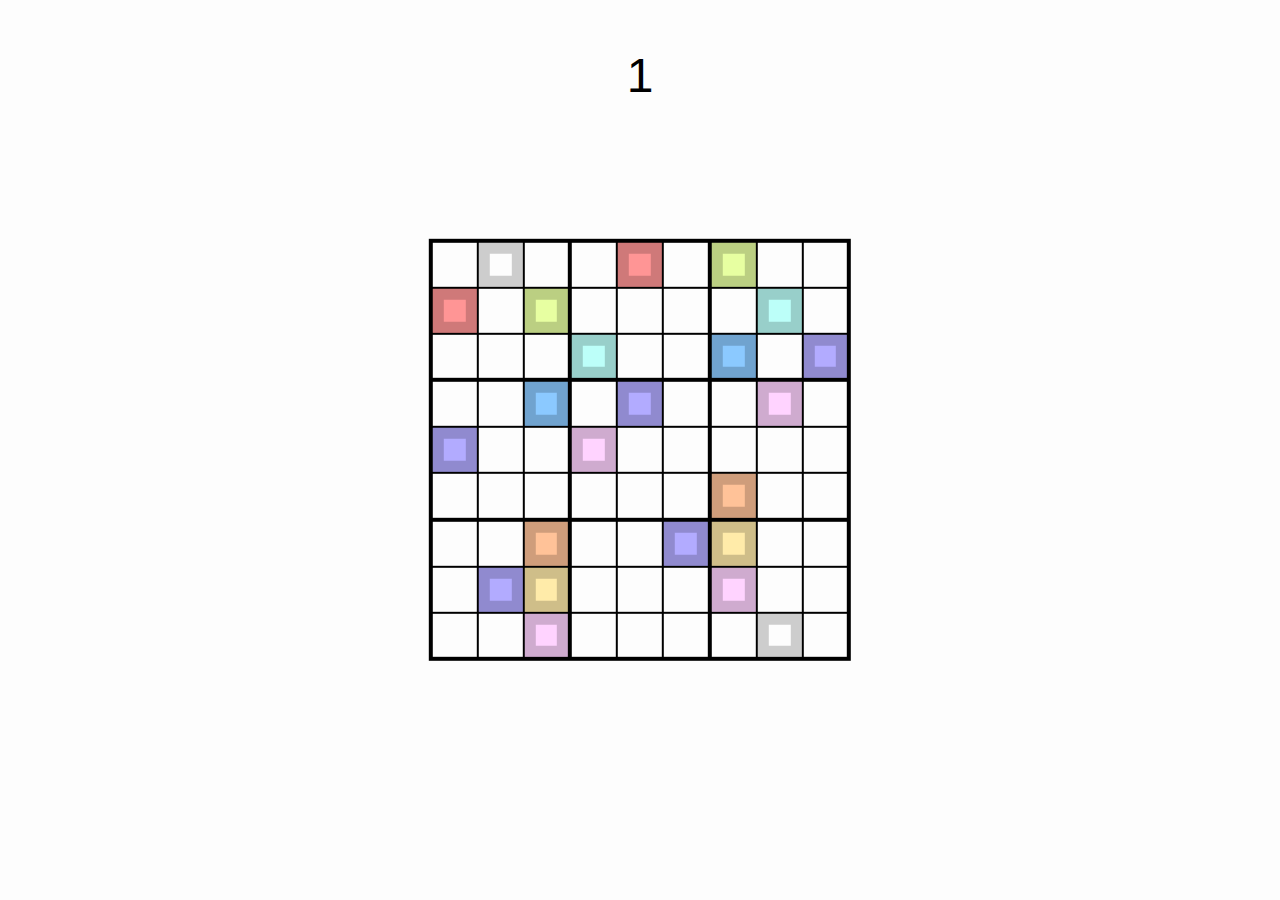
==== index.html @ aa265fb8 "Add files via upload" ====
<!DOCTYPE html>
<html lang="en">
  <head>
    <title>Minidoku</title>
    <meta charset="UTF-8" />
    <link rel="stylesheet" href="style.css" type="text/css">
    <script src="../_scripts/vector.js"></script>
    <script src="../_scripts/inputs.js"></script>
    <script src="data.js"></script>
    <script src="index.js"></script>
  </head>
  <body>
    <p id="level">1</p>
    <!-- The parent container avoids resizing -->
    <div id="panelContainer" style="transform: translate(-50%, -50%)">
      <div id="panelSubcontainer">
        <div id="gamePanel">
          <div class="gameInnerPanel">
            <button class="gridTile" data-row="0" data-column="0"></button>
            <button class="gridTile" data-row="1" data-column="0"></button>
            <button class="gridTile" data-row="2" data-column="0"></button>
            <button class="gridTile" data-row="3" data-column="0"></button>
          </div>
          <div class="gameInnerPanel">
            <button class="gridTile" data-row="0" data-column="1"></button>
            <button class="gridTile" data-row="1" data-column="1"></button>
            <button class="gridTile" data-row="2" data-column="1"></button>
            <button class="gridTile" data-row="3" data-column="1"></button>
          </div>
          <div class="gameInnerPanel">
            <button class="gridTile" data-row="0" data-column="2"></button>
            <button class="gridTile" data-row="1" data-column="2"></button>
            <button class="gridTile" data-row="2" data-column="2"></button>
            <button class="gridTile" data-row="3" data-column="2"></button>
          </div>
          <div class="gameInnerPanel">
            <button class="gridTile" data-row="0" data-column="3"></button>
            <button class="gridTile" data-row="1" data-column="3"></button>
            <button class="gridTile" data-row="2" data-column="3"></button>
            <button class="gridTile" data-row="3" data-column="3"></button>
          </div>
        </div>
      </div>
    </div>
  </body>
</html>
---- style.css ----
body {
    margin:  0px;
    padding: 0px;
    background-color: #fdfdfd;
}

button {
    border: none;
    margin: 1px;
    padding: 0px;

    font-size: 250%;
    color: #00000030;
}

p {
    font-family: sans-serif;
    font-size: 36pt;
    text-align: center;
}

#panelContainer {
    width: 33%;
    padding-bottom: 33%;

    position: absolute;
    top: 50%;
    left: 50%;

    background-color: black;
}

/* Because I don't know how to do this right (border) */
#panelSubcontainer {
    width: calc(100% - 4px);
    height: calc(100% - 4px);
    margin: 2px;
    position: absolute;
}

#gamePanel {
    width: 100%;
    height: 100%;
    position: absolute;

    display: grid;
    grid: 1fr 1fr / 1fr 1fr;
    place-items: stretch;
}

.gameInnerPanel {
    width: calc(100% - 2px);
    height: calc(100% - 2px);
    margin: 1px;

    display: grid;
    grid: 1fr 1fr / 1fr 1fr;
    place-items: stretch;
}

.permanentTile {
    box-shadow: inset 0px 0px 0px 11px #00000030;
}

/* Gold box around panel after game */
.laurel {
    border: 2px #e8c900;
    background-color: #00000000;
}
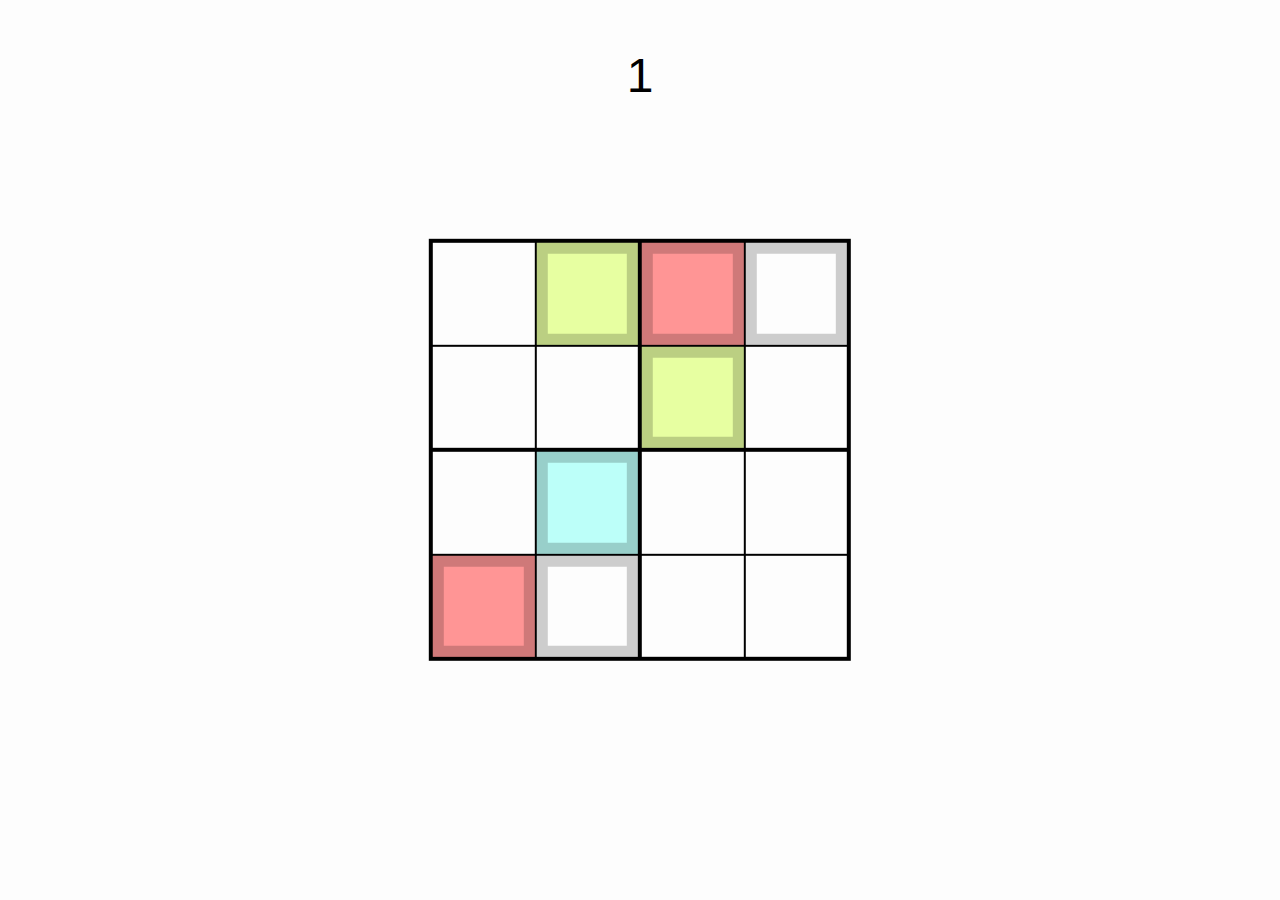
==== commit c0f69843: "Update index.html" ====
--- a/index.html
+++ b/index.html
@@ -8,6 +8,7 @@
     <script src="../_scripts/inputs.js"></script>
     <script src="data.js"></script>
     <script src="index.js"></script>
+    <link rel="icon" type="image/x-icon" href="favicon.ico">
   </head>
   <body>
     <p id="level">1</p>
@@ -43,4 +44,4 @@
       </div>
     </div>
   </body>
-</html>+</html>
